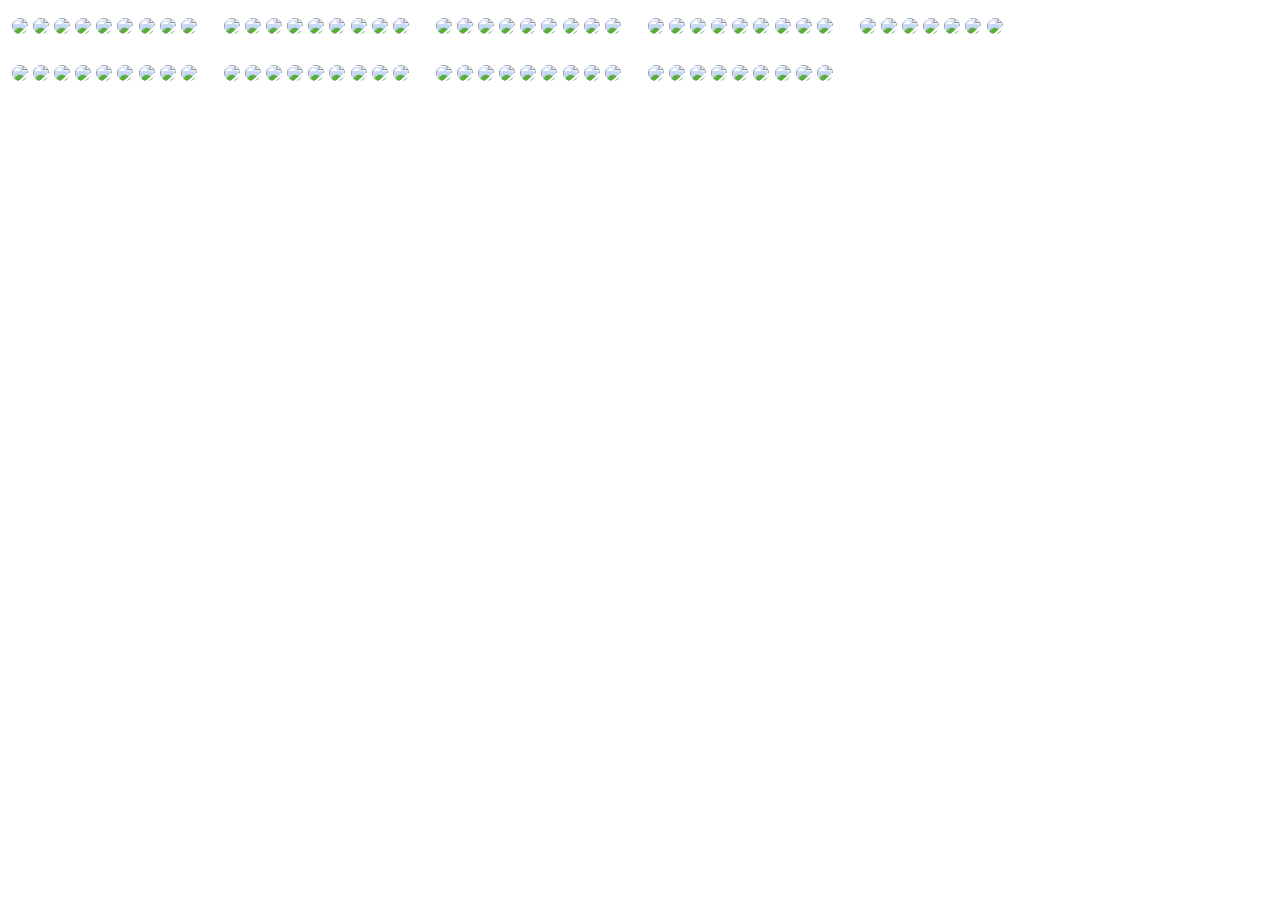
==== indes.html @ ec1dcd7c "first commit" ====
<!DOCTYPE html>
<html lang="es">
<head>
    <meta charset="UTF-8">
    <meta name="viewport" content="width=device-width, initial-scale=1.0">
    <link href="https://cdn.jsdelivr.net/npm/bootstrap@5.3.3/dist/css/bootstrap.min.css" rel="stylesheet">
    <link href="style.css" rel="stylesheet">
    
    <title>Galería Estilo Pinterest</title>

</head>
<body>


<div class="container-fluid">
    <div class="masonry">
        <div class="masonry-item">
            <img src="https://i.pinimg.com/236x/1/bf/2b/9abf2badc17a604853b39af68e20eb72.jpg" class="img-fluid myImg">
        </div>
        <div class="masonry-item">
            <img src="https://i.pinimg.com/236x/1e/d7/6b/1ed76b06b84ea5badca25933b8558f1a.jpg" class="img-fluid myImg">
        </div>
        <div class="masonry-item">
            <img src="https://i.pinimg.com/736x/48/1f/84/481f84ed37bff6e3361d087568cc6c70.jpg" class="img-fluid myImg">
        </div>
        <div class="masonry-item">
            <img src="https://i.pinimg.com/236x/65/e9/44/65e944011b3e20019585c22d2b9125b1.jpg" class="img-fluid myImg">
        </div>
        <div class="masonry-item">
            <img src="https://i.pinimg.com/736x/df/f4/3d/dff43dc694e17927d5e298c3adebd112.jpg" class="img-fluid myImg">
        </div>
        <div class="masonry-item">
            <img src="https://i.pinimg.com/736x/32/04/23/3204238b4eeaeb0840bdb31bcdc64e67.jpg" class="img-fluid myImg">
        </div>
        <div class="masonry-item">
            <img src="https://i.pinimg.com/736x/01/cb/7d/01cb7dc86f4700fc26dc65313b722dd2.jpg" class="img-fluid myImg">
        </div>
        <div class="masonry-item">
            <img src="https://i.pinimg.com/236x/4c/8b/43/4c8b43d3190df0a4cf1406ae3e5024f6.jpg" class="img-fluid myImg">
        </div>
        <div class="masonry-item">
            <img src="https://i.pinimg.com/236x/05/c4/fc/05c4fcb9f6a32439426703ac50198b7b.jpg" class="img-fluid myImg">
        </div>
        <div class="masonry-item">
            <img src="https://i.pinimg.com/236x/40/47/d4/4047d4721e7c30a1dc9f625e69e6d266.jpg" class="img-fluid myImg">
        </div>
        <div class="masonry-item">
            <img src="https://i.pinimg.com/236x/8e/bc/5c/8ebc5c3c9fa391c49f7ec8cf29a2a266.jpg" class="img-fluid myImg">
        </div>
        <div class="masonry-item">
            <img src="https://i.pinimg.com/236x/60/4a/10/604a10d13e8a7a0639a47381512cbb0e.jpg" class="img-fluid myImg">
        </div>
        <div class="masonry-item">
            <img src="https://i.pinimg.com/236x/80/76/5c/80765c0016a253ddc0722bd5809e3f11.jpg" class="img-fluid myImg">
        </div>
        <div class="masonry-item">
            <img src="https://i.pinimg.com/236x/ef/e0/76/efe076894f333636c88befa9ca49d285.jpg" class="img-fluid myImg">
        </div>
        <div class="masonry-item">
            <img src="https://i.pinimg.com/236x/17/6a/65/176a651406653dc6cdd826e1efe32ca0.jpg" class="img-fluid myImg">
        </div>
        <div class="masonry-item">
            <img src="https://i.pinimg.com/236x/c7/ba/9f/c7ba9f9ad1df667b3006c77239eb8bb2.jpg" class="img-fluid myImg">
        </div>
        <div class="masonry-item">
            <img src="https://i.pinimg.com/236x/4e/25/b8/4e25b89aa82442e0a18afc9f74c99a09.jpg" class="img-fluid myImg">
        </div>
        <div class="masonry-item">
            <img src="https://i.pinimg.com/736x/7f/04/6a/7f046a4cae37593967244bfe1121089f.jpg" class="img-fluid myImg">
        </div>
        <div class="masonry-item">
            <img src="https://i.pinimg.com/236x/43/4c/78/434c785acddf0c0327044c1f9fec662f.jpg" class="img-fluid myImg">
        </div>
        <div class="masonry-item">
            <img src="https://i.pinimg.com/236x/87/4a/11/874a11be5a8c7c52f512bf9a481c6038.jpg" class="img-fluid myImg">
        </div>
        <div class="masonry-item">
            <img src="https://i.pinimg.com/236x/5f/18/48/5f18482a28ae3ce6122f9d1df7541b46.jpg" class="img-fluid myImg">
        </div>
        <div class="masonry-item">
            <img src="https://i.pinimg.com/236x/84/28/4a/84284ae407132363ceda31975a8fdcda.jpg" class="img-fluid myImg">
        </div>
        <div class="masonry-item">
            <img src="https://i.pinimg.com/236x/68/27/ca/6827ca5cf32a2346c91c65f7a204ecc3.jpg" class="img-fluid myImg">
        </div>
        <div class="masonry-item">
            <img src="https://i.pinimg.com/236x/f5/ce/ac/f5ceac14ec8edfc645108a7599f5f03f.jpg" class="img-fluid myImg">
        </div>
        <div class="masonry-item">
            <img src="https://i.pinimg.com/236x/18/a6/ea/18a6ea23ec870c19bdb146864f435be8.jpg" class="img-fluid myImg">
        </div>
        <div class="masonry-item">
            <img src="https://i.pinimg.com/236x/85/78/97/857897e11c894bd57723119cb8cbfecc.jpg" class="img-fluid myImg">
        </div>
        <div class="masonry-item">
            <img src="https://i.pinimg.com/236x/7d/7d/fb/7d7dfbae8932c6b4883dbe0f48ecc90a.jpg" class="img-fluid myImg">
        </div>
        <div class="masonry-item">
            <img src="https://i.pinimg.com/236x/c1/bd/ba/c1bdbaf89511b3085c43a29874d45534.jpg" class="img-fluid myImg">
        </div>
        <div class="masonry-item">
            <img src="https://i.pinimg.com/236x/4c/0b/66/4c0b66c1ce3dda886fdfccece5d5de5d.jpg" class="img-fluid myImg">
        </div>
        <div class="masonry-item">
            <img src="https://i.pinimg.com/736x/4c/00/29/4c002988730ce3ea35e6defe869effa7.jpg" class="img-fluid myImg">
        </div>
        <div class="masonry-item">
            <img src="https://i.pinimg.com/236x/b6/e5/3a/b6e53afd85d68f9664d64a4a37c5ddd5.jpg" class="img-fluid myImg">
        </div>
        <div class="masonry-item">
            <img src="https://i.pinimg.com/236x/da/13/f1/da13f12617b410e00a5afec4a7a86bf3.jpg" class="img-fluid myImg">
        </div>
        <div class="masonry-item">
            <img src="https://i.pinimg.com/236x/b0/15/66/b01566d68fc2b56279fddcdc661f924b.jpg" class="img-fluid myImg">
        </div>
        <div class="masonry-item">
            <img src="https://i.pinimg.com/236x/e8/f9/49/e8f9496fa6a3577239382d925f8178da.jpg" class="img-fluid myImg">
        </div>
        <div class="masonry-item">
            <img src="https://i.pinimg.com/736x/86/8d/53/868d53fa4943720083797484a3f4f077.jpg" class="img-fluid myImg">
        </div>
        <div class="masonry-item">
            <img src="https://i.pinimg.com/236x/5d/73/f1/5d73f18b7c54238a33064ec8f0058a1a.jpg" class="img-fluid myImg">
        </div>
        <div class="masonry-item">
            <img src="https://i.pinimg.com/236x/20/3e/d7/203ed7d8550c2c1c145a2fb24b6fbca3.jpg" class="img-fluid myImg">
        </div>
        <div class="masonry-item">
            <img src="https://i.pinimg.com/236x/e8/87/20/e887202f1455f94d889eab6e4842b2d3.jpg" class="img-fluid myImg">
        </div>
        <div class="masonry-item">
            <img src="https://i.pinimg.com/236x/5b/d5/d3/5bd5d3f03cf30ffc68783f11aeb4130b.jpg" class="img-fluid myImg">
        </div>
        <div class="masonry-item">
            <img src="https://i.pinimg.com/236x/fb/04/af/fb04afec757dbb1230cfba890122514d.jpg" class="img-fluid myImg">
        </div>
        <div class="masonry-item">
            <img src="https://i.pinimg.com/736x/db/3b/16/db3b1658a3513e79ac777b94dc43b564.jpg" class="img-fluid myImg">
        </div>
        <div class="masonry-item">
            <img src="https://i.pinimg.com/236x/a9/9f/22/a99f222cdcf173cf810a7c791646c2c6.jpg" class="img-fluid myImg">
        </div>
        <div class="masonry-item">
            <img src="https://i.pinimg.com/236x/31/93/40/319340e17360b8955c5eabc5f6f58810.jpg" class="img-fluid myImg">
        </div>
        <div class="masonry-item">
            <img src="https://i.pinimg.com/736x/49/96/a2/4996a28ab191c620a3feb73c4e609fc0.jpg" class="img-fluid myImg">
        </div>
        <div class="masonry-item">
            <img src="https://i.pinimg.com/736x/42/15/6c/42156cc1b3392871c6f1963b6c88936d.jpg" class="img-fluid myImg">
        </div>
        <div class="masonry-item">
            <img src="https://i.pinimg.com/236x/35/d3/fe/35d3fe12dbe4097f6d710c3240ae8e06.jpg" class="img-fluid myImg">
        </div>
        <div class="masonry-item">
            <img src="https://i.pinimg.com/736x/4d/7b/47/4d7b47d786c7331892b3c57b1ee11b07.jpg" class="img-fluid myImg">
        </div>
        <div class="masonry-item">
            <img src="https://i.pinimg.com/236x/7e/8e/72/7e8e724c6886e6abd14e96215f31359e.jpg" class="img-fluid myImg">
        </div>
        <div class="masonry-item">
            <img src="https://i.pinimg.com/236x/5d/9e/aa/5d9eaa1315114a80fe163fccd975a725.jpg" class="img-fluid myImg">
        </div>
        <div class="masonry-item">
            <img src="https://i.pinimg.com/236x/fe/65/26/fe6526eb6bb89bf754a58a7676b2ce60.jpg" class="img-fluid myImg">
        </div>
        <div class="masonry-item">
            <img src="https://i.pinimg.com/236x/d9/92/7e/d9927e5e6affecbd17e9931947c2e81d.jpg" class="img-fluid myImg">
        </div>
        <div class="masonry-item">
            <img src="https://i.pinimg.com/236x/0f/01/b1/0f01b1a6a74f85639b23c627d961e928.jpg" class="img-fluid myImg">
        </div>
        <div class="masonry-item">
            <img src="https://i.pinimg.com/736x/de/e2/3d/dee23db12cf94d099d8a1a7e9d8ff361.jpg" class="img-fluid myImg">
        </div>
        <div class="masonry-item">
            <img src="https://i.pinimg.com/236x/e5/3e/4d/e53e4d8758499aae13cc388b7c806593.jpg" class="img-fluid myImg">
        </div>
        <div class="masonry-item">
            <img src="https://i.pinimg.com/236x/ef/79/06/ef79065d795a7ba49f958efb8c27bb5f.jpg" class="img-fluid myImg">
        </div>
        <div class="masonry-item">
            <img src="https://i.pinimg.com/236x/0a/8e/cc/0a8ecc8b23e18e77cd7669c354ca558d.jpg" class="img-fluid myImg">
        </div>
        <div class="masonry-item">
            <img src="https://i.pinimg.com/236x/c2/b7/3f/c2b73f506e752c3dfa07caf465c31f0f.jpg" class="img-fluid myImg">
        </div>
        <div class="masonry-item">
            <img src="https://i.pinimg.com/236x/85/4c/be/854cbee57f87cc041abbd1569d496193.jpg" class="img-fluid myImg">
        </div>
        <div class="masonry-item">
            <img src="https://i.pinimg.com/736x/f0/91/f3/f091f3dc893087551aa16a5347ddb23d.jpg" class="img-fluid myImg">
        </div>
        <div class="masonry-item">
            <img src="https://i.pinimg.com/736x/12/cd/73/12cd73c25c25590ea61e8992380ad29e.jpg" class="img-fluid myImg">
        </div>
        <div class="masonry-item">
            <img src="https://i.pinimg.com/736x/86/d0/2a/86d02a2071524f81452f7cfd3e30c755.jpg" class="img-fluid myImg">
        </div>
        <div class="masonry-item">
            <img src="https://i.pinimg.com/236x/2d/2f/23/2d2f23d350a3fb56b9ba28566e35b484.jpg" class="img-fluid myImg">
        </div>
        <div class="masonry-item">
            <img src="https://i.pinimg.com/236x/93/9a/d9/939ad97dce051519eae8ef18e82edfef.jpg" class="img-fluid myImg">
        </div>
        <div class="masonry-item">
            <img src="https://i.pinimg.com/236x/72/6a/b3/726ab3f8835e348b3785e6d40bc9b462.jpg" class="img-fluid myImg">
        </div>
        <div class="masonry-item">
            <img src="https://i.pinimg.com/236x/b9/6b/ba/b96bba27376ba1d2ef17237c98aadfe1.jpg" class="img-fluid myImg">
        </div>
        <div class="masonry-item">
            <img src="https://i.pinimg.com/236x/cd/8c/24/cd8c24dce1b81a3a2f8c424434944200.jpg" class="img-fluid myImg">
        </div>
        <div class="masonry-item">
            <img src="https://i.pinimg.com/736x/aa/c2/18/aac2182acb174ddc89629471f9d18947.jpg" class="img-fluid myImg">
        </div>
        <div class="masonry-item">
            <img src="https://i.pinimg.com/236x/a7/64/36/a76436fd9d11ee30b8b4ee03709bc18c.jpg" class="img-fluid myImg">
        </div>
        <div class="masonry-item">
            <img src="https://i.pinimg.com/236x/6e/ef/53/6eef53ad51cf60870c7852baf437de3a.jpg" class="img-fluid myImg">
        </div>
        <div class="masonry-item">
            <img src="https://i.pinimg.com/236x/23/30/0d/23300d75a6cf9de83802bbb3e6da5ae3.jpg" class="img-fluid myImg">
        </div>
        <div class="masonry-item">
            <img src="https://i.pinimg.com/236x/34/65/fd/3465fdb3978c783314092e735be93feb.jpg" class="img-fluid myImg">
        </div>
        <div class="masonry-item">
            <img src="https://i.pinimg.com/236x/b6/c5/c0/b6c5c07cfd0e211ceca20c50d36ad407.jpg" class="img-fluid myImg">
        </div>
        <div class="masonry-item">
            <img src="https://i.pinimg.com/236x/31/f8/a4/31f8a433cc33f9c389000d6b0349a4cb.jpg" class="img-fluid myImg">
        </div>
        <div class="masonry-item">
            <img src="https://i.pinimg.com/236x/4e/46/a9/4e46a99ab638e9e873a52efdaac8f4af.jpg" class="img-fluid myImg">
        </div>
        <div class="masonry-item">
            <img src="https://i.pinimg.com/736x/16/ae/5d/16ae5deefe76f3959d238367c83631f3.jpg" class="img-fluid myImg">
        </div>
        <div class="masonry-item">
            <img src="https://i.pinimg.com/236x/49/95/d3/4995d3929a5938b1200253bdfbb458fc.jpg" class="img-fluid myImg">
        </div>
        <div class="masonry-item">
            <img src="https://i.pinimg.com/236x/41/aa/9d/41aa9d9f42c4604c50c0c1b6bd89dccd.jpg" class="img-fluid myImg">
        </div>
        <div class="masonry-item">
            <img src="https://i.pinimg.com/236x/43/6a/a7/436aa7d86dca99686ed71742695db126.jpg" class="img-fluid myImg">
        </div>
        <div class="masonry-item">
            <img src="https://i.pinimg.com/236x/07/0d/87/070d8758383c3a5e8e892007dba84b07.jpg" class="img-fluid myImg">
        </div>
    </div>
</div>

<div id="myModal" class="modal">
    <span class="close">&times;</span>
    <img class="modal-content" id="img01">
    <div id="caption"></div>
</div>

<script src="https://cdn.jsdelivr.net/npm/bootstrap@5.3.3/dist/js/bootstrap.bundle.min.js"></script>
<script src="script.js"></script>
</body>
</html>
---- style.css ----
/* Para el comportamiento "masonry" */
.masonry {
    column-count: 1; /* Número de columnas */
    column-gap: 16px; /* Espacio entre columnas */
}

@media (min-width: 540px) {
    .masonry {
        column-count: 2; /* Número de columnas */
        column-gap: 16px
    }
}

@media (min-width: 720px) {
    .masonry {
        column-count: 3; /* Número de columnas */
        column-gap: 16px
    }
}

@media (min-width: 960px) { /* Número de columnas */
    .masonry {
        column-count: 4;
        column-gap: 16px
    }
}

@media (min-width: 1140px) {
    .masonry {
        column-count: 6; /* Número de columnas */
        column-gap: 16px
    }
}

.masonry-item {
    margin-bottom: 1.5rem;
    break-inside: avoid; /* Evita que los elementos se corten entre columnas */
    position: relative;
    display: inline-block;
}

.hover-button {
  position: absolute;
  left: 75%;
  top: 15%;
  transform: translate(-50%, -50%);
  background-color: #ff0000; /* color del botón */
  color: white;
  padding: 1vh 2vh;
  border-radius: 2vh;
  border: none;
  cursor: pointer;
  opacity: 0;
  transition: opacity 0.3s ease;
  text-decoration: none;
}

.hover-button:hover {
  filter: brightness(0.5);
}

.img-fluid {
    width: 100%;
    height: auto;
    display: block;
}

img {
    width: 600px;
    height: auto;
    border-radius: 15px;
    transition: filter 0.3s ease;
}

img:hover {
  filter: brightness(0.5);
  cursor: pointer;
}

.masonry-item:hover .hover-button {
  opacity: 1;
}

.container-fluid{
    margin-top: 2vh;
}

.modal {
    display: none; /* Hidden by default */
    position: fixed; /* Stay in place */
    z-index: 1; /* Sit on top */
    padding-top: 100px; /* Location of the box */
    left: 0;
    top: 0;
    width: 100%; /* Full width */
    height: 100%; /* Full height */
    overflow: auto; /* Enable scroll if needed */
    background-color: rgb(0,0,0); /* Fallback color */
    background-color: rgba(0,0,0,0.9); /* Black w/ opacity */
  }
  
  /* Modal Content (image) */
  .modal-content {
    margin: auto;
    display: block;
    width: 25%;
    height: auto;
    max-width: 700px;
  }
  
  /* Caption of Modal Image */
  #caption {
    margin: auto;
    display: block;
    width: 80%;
    max-width: 700px;
    text-align: center;
    color: #ccc;
    padding: 10px 0;
    height: 150px;
  }
  
  /* Add Animation */
  .modal-content, #caption {  
    -webkit-animation-name: zoom;
    -webkit-animation-duration: 0.6s;
    animation-name: zoom;
    animation-duration: 0.6s;
  }
  
  @-webkit-keyframes zoom {
    from {-webkit-transform:scale(0)} 
    to {-webkit-transform:scale(1)}
  }
  
  @keyframes zoom {
    from {transform:scale(0)} 
    to {transform:scale(1)}
  }
  
  /* The Close Button */
  .close {
    position: absolute;
    top: 15px;
    right: 35px;
    color: #f1f1f1;
    font-size: 40px;
    font-weight: bold;
    transition: 0.3s;
  }
  
  .close:hover,
  .close:focus {
    color: #bbb;
    text-decoration: none;
    cursor: pointer;
  }
  
  /* 100% Image Width on Smaller Screens */
  @media only screen and (max-width: 700px){
    .modal-content {
      width: 80%;
    }
  }
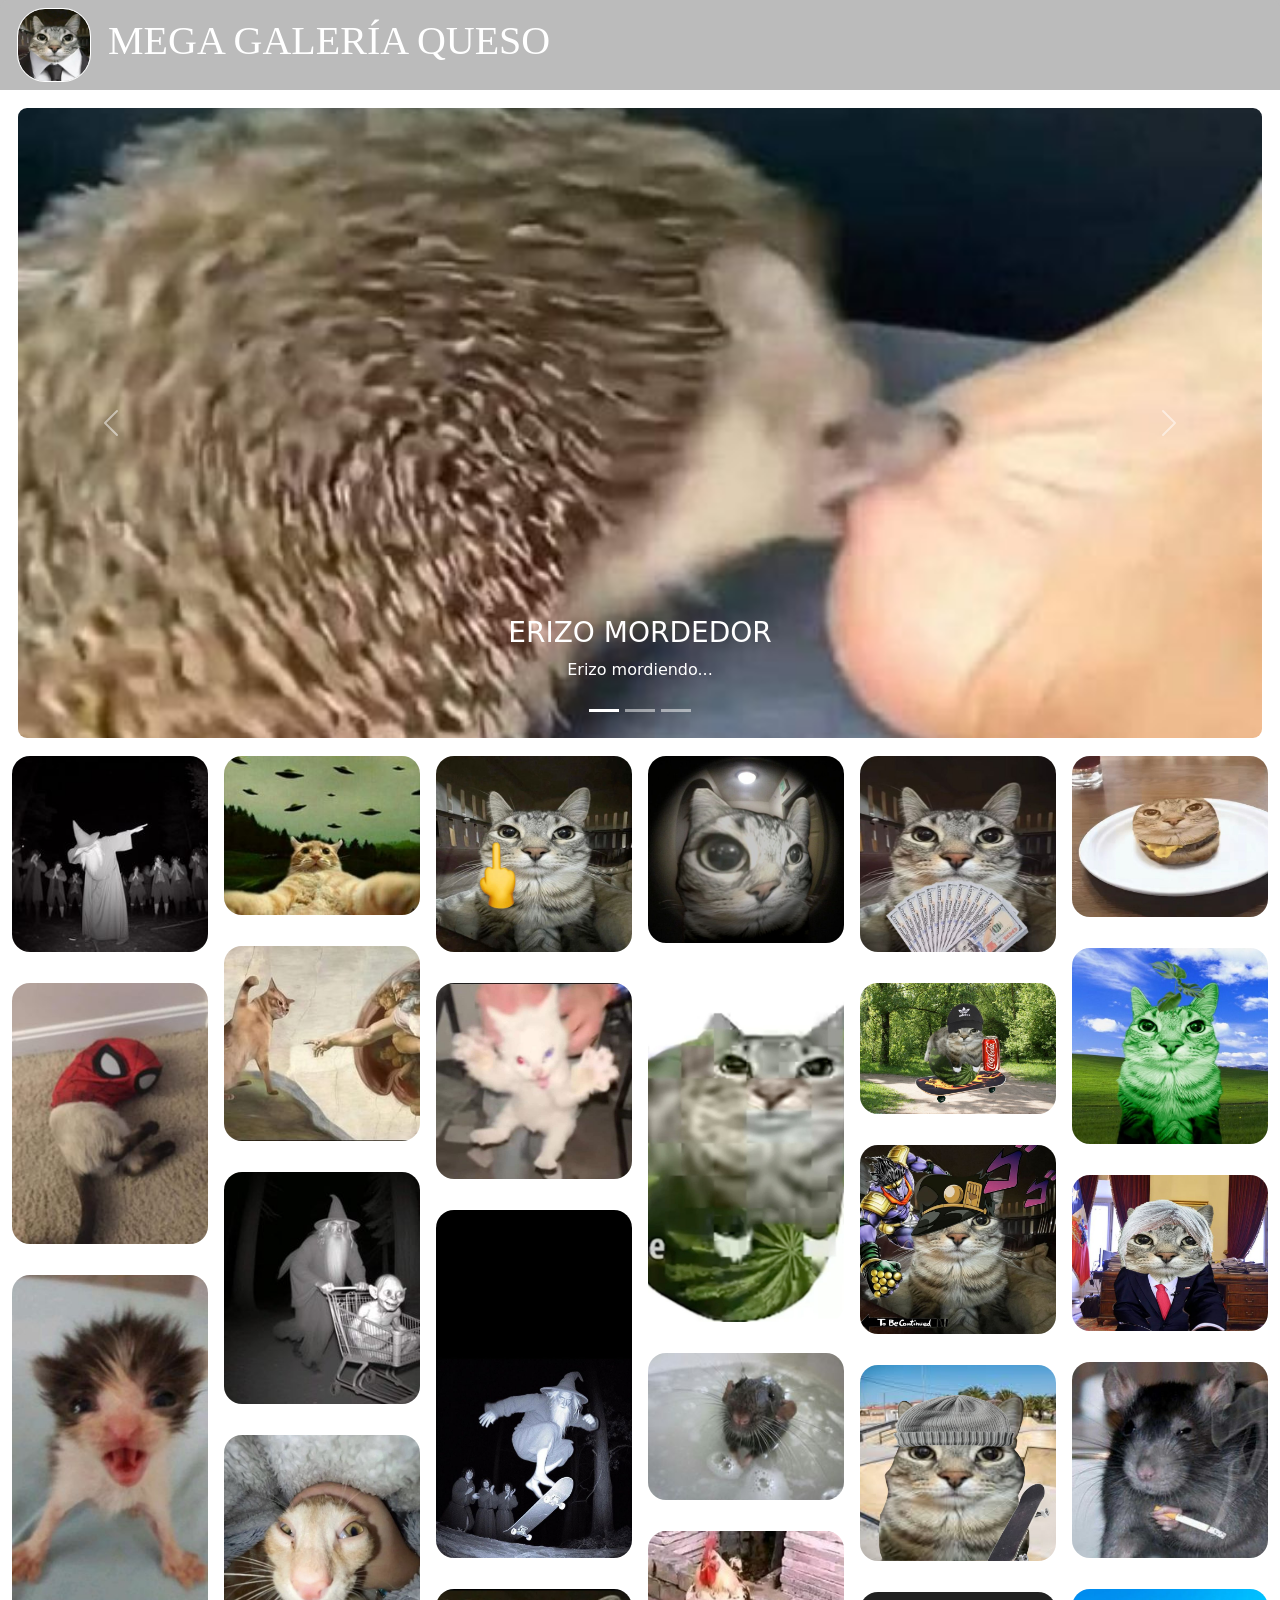
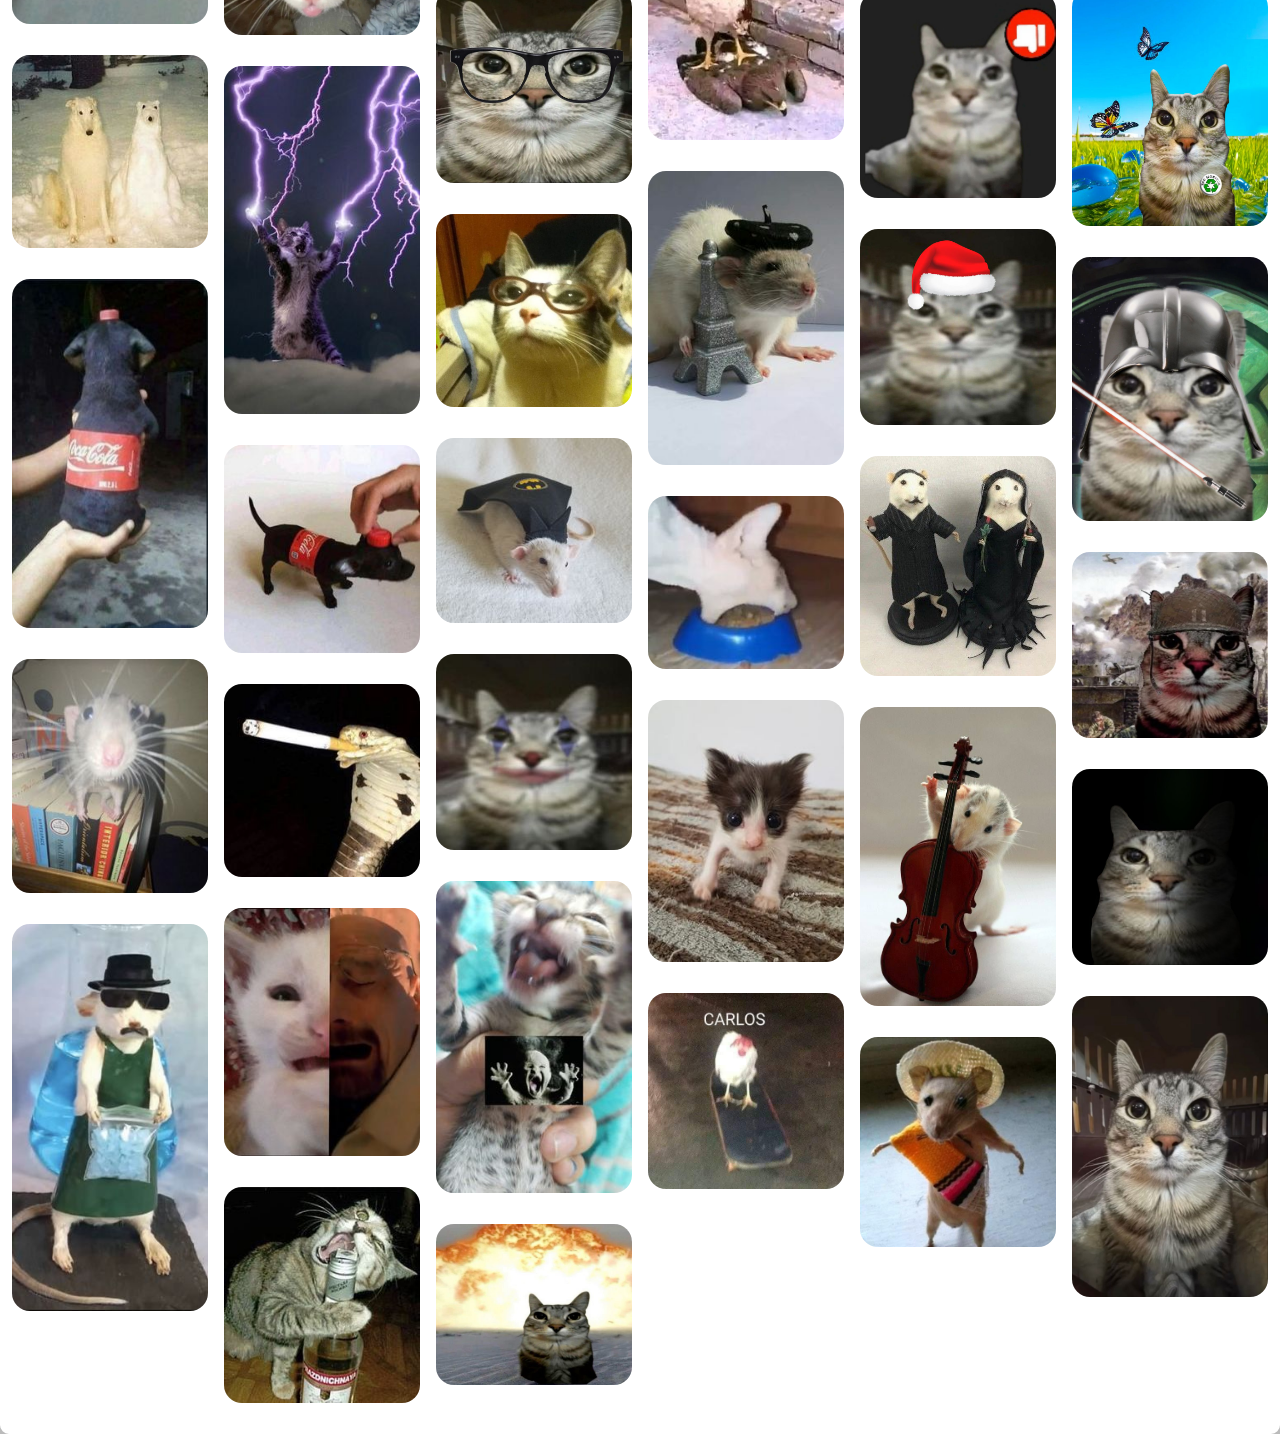
==== commit 7c57189a: "nuevo" ====
--- a/indes.html
+++ b/indes.html
@@ -5,259 +5,271 @@
     <meta name="viewport" content="width=device-width, initial-scale=1.0">
     <link href="https://cdn.jsdelivr.net/npm/bootstrap@5.3.3/dist/css/bootstrap.min.css" rel="stylesheet">
     <link href="style.css" rel="stylesheet">
-    
-    <title>Galería Estilo Pinterest</title>
-
+    <title>MEGA GALERÍA QUESO</title>
 </head>
 <body>
 
 
-<div class="container-fluid">
-    <div class="masonry">
-        <div class="masonry-item">
-            <img src="https://i.pinimg.com/236x/1/bf/2b/9abf2badc17a604853b39af68e20eb72.jpg" class="img-fluid myImg">
-        </div>
-        <div class="masonry-item">
-            <img src="https://i.pinimg.com/236x/1e/d7/6b/1ed76b06b84ea5badca25933b8558f1a.jpg" class="img-fluid myImg">
-        </div>
-        <div class="masonry-item">
-            <img src="https://i.pinimg.com/736x/48/1f/84/481f84ed37bff6e3361d087568cc6c70.jpg" class="img-fluid myImg">
-        </div>
-        <div class="masonry-item">
-            <img src="https://i.pinimg.com/236x/65/e9/44/65e944011b3e20019585c22d2b9125b1.jpg" class="img-fluid myImg">
-        </div>
-        <div class="masonry-item">
-            <img src="https://i.pinimg.com/736x/df/f4/3d/dff43dc694e17927d5e298c3adebd112.jpg" class="img-fluid myImg">
-        </div>
-        <div class="masonry-item">
-            <img src="https://i.pinimg.com/736x/32/04/23/3204238b4eeaeb0840bdb31bcdc64e67.jpg" class="img-fluid myImg">
-        </div>
-        <div class="masonry-item">
-            <img src="https://i.pinimg.com/736x/01/cb/7d/01cb7dc86f4700fc26dc65313b722dd2.jpg" class="img-fluid myImg">
-        </div>
-        <div class="masonry-item">
-            <img src="https://i.pinimg.com/236x/4c/8b/43/4c8b43d3190df0a4cf1406ae3e5024f6.jpg" class="img-fluid myImg">
-        </div>
-        <div class="masonry-item">
-            <img src="https://i.pinimg.com/236x/05/c4/fc/05c4fcb9f6a32439426703ac50198b7b.jpg" class="img-fluid myImg">
-        </div>
-        <div class="masonry-item">
-            <img src="https://i.pinimg.com/236x/40/47/d4/4047d4721e7c30a1dc9f625e69e6d266.jpg" class="img-fluid myImg">
-        </div>
-        <div class="masonry-item">
-            <img src="https://i.pinimg.com/236x/8e/bc/5c/8ebc5c3c9fa391c49f7ec8cf29a2a266.jpg" class="img-fluid myImg">
-        </div>
-        <div class="masonry-item">
-            <img src="https://i.pinimg.com/236x/60/4a/10/604a10d13e8a7a0639a47381512cbb0e.jpg" class="img-fluid myImg">
-        </div>
-        <div class="masonry-item">
-            <img src="https://i.pinimg.com/236x/80/76/5c/80765c0016a253ddc0722bd5809e3f11.jpg" class="img-fluid myImg">
-        </div>
-        <div class="masonry-item">
-            <img src="https://i.pinimg.com/236x/ef/e0/76/efe076894f333636c88befa9ca49d285.jpg" class="img-fluid myImg">
-        </div>
-        <div class="masonry-item">
-            <img src="https://i.pinimg.com/236x/17/6a/65/176a651406653dc6cdd826e1efe32ca0.jpg" class="img-fluid myImg">
-        </div>
-        <div class="masonry-item">
-            <img src="https://i.pinimg.com/236x/c7/ba/9f/c7ba9f9ad1df667b3006c77239eb8bb2.jpg" class="img-fluid myImg">
-        </div>
-        <div class="masonry-item">
-            <img src="https://i.pinimg.com/236x/4e/25/b8/4e25b89aa82442e0a18afc9f74c99a09.jpg" class="img-fluid myImg">
-        </div>
-        <div class="masonry-item">
-            <img src="https://i.pinimg.com/736x/7f/04/6a/7f046a4cae37593967244bfe1121089f.jpg" class="img-fluid myImg">
-        </div>
-        <div class="masonry-item">
-            <img src="https://i.pinimg.com/236x/43/4c/78/434c785acddf0c0327044c1f9fec662f.jpg" class="img-fluid myImg">
-        </div>
-        <div class="masonry-item">
-            <img src="https://i.pinimg.com/236x/87/4a/11/874a11be5a8c7c52f512bf9a481c6038.jpg" class="img-fluid myImg">
-        </div>
-        <div class="masonry-item">
-            <img src="https://i.pinimg.com/236x/5f/18/48/5f18482a28ae3ce6122f9d1df7541b46.jpg" class="img-fluid myImg">
-        </div>
-        <div class="masonry-item">
-            <img src="https://i.pinimg.com/236x/84/28/4a/84284ae407132363ceda31975a8fdcda.jpg" class="img-fluid myImg">
-        </div>
-        <div class="masonry-item">
-            <img src="https://i.pinimg.com/236x/68/27/ca/6827ca5cf32a2346c91c65f7a204ecc3.jpg" class="img-fluid myImg">
-        </div>
-        <div class="masonry-item">
-            <img src="https://i.pinimg.com/236x/f5/ce/ac/f5ceac14ec8edfc645108a7599f5f03f.jpg" class="img-fluid myImg">
-        </div>
-        <div class="masonry-item">
-            <img src="https://i.pinimg.com/236x/18/a6/ea/18a6ea23ec870c19bdb146864f435be8.jpg" class="img-fluid myImg">
-        </div>
-        <div class="masonry-item">
-            <img src="https://i.pinimg.com/236x/85/78/97/857897e11c894bd57723119cb8cbfecc.jpg" class="img-fluid myImg">
-        </div>
-        <div class="masonry-item">
-            <img src="https://i.pinimg.com/236x/7d/7d/fb/7d7dfbae8932c6b4883dbe0f48ecc90a.jpg" class="img-fluid myImg">
-        </div>
-        <div class="masonry-item">
-            <img src="https://i.pinimg.com/236x/c1/bd/ba/c1bdbaf89511b3085c43a29874d45534.jpg" class="img-fluid myImg">
-        </div>
-        <div class="masonry-item">
-            <img src="https://i.pinimg.com/236x/4c/0b/66/4c0b66c1ce3dda886fdfccece5d5de5d.jpg" class="img-fluid myImg">
-        </div>
-        <div class="masonry-item">
-            <img src="https://i.pinimg.com/736x/4c/00/29/4c002988730ce3ea35e6defe869effa7.jpg" class="img-fluid myImg">
-        </div>
-        <div class="masonry-item">
-            <img src="https://i.pinimg.com/236x/b6/e5/3a/b6e53afd85d68f9664d64a4a37c5ddd5.jpg" class="img-fluid myImg">
-        </div>
-        <div class="masonry-item">
-            <img src="https://i.pinimg.com/236x/da/13/f1/da13f12617b410e00a5afec4a7a86bf3.jpg" class="img-fluid myImg">
-        </div>
-        <div class="masonry-item">
-            <img src="https://i.pinimg.com/236x/b0/15/66/b01566d68fc2b56279fddcdc661f924b.jpg" class="img-fluid myImg">
-        </div>
-        <div class="masonry-item">
-            <img src="https://i.pinimg.com/236x/e8/f9/49/e8f9496fa6a3577239382d925f8178da.jpg" class="img-fluid myImg">
-        </div>
-        <div class="masonry-item">
-            <img src="https://i.pinimg.com/736x/86/8d/53/868d53fa4943720083797484a3f4f077.jpg" class="img-fluid myImg">
-        </div>
-        <div class="masonry-item">
-            <img src="https://i.pinimg.com/236x/5d/73/f1/5d73f18b7c54238a33064ec8f0058a1a.jpg" class="img-fluid myImg">
-        </div>
-        <div class="masonry-item">
-            <img src="https://i.pinimg.com/236x/20/3e/d7/203ed7d8550c2c1c145a2fb24b6fbca3.jpg" class="img-fluid myImg">
-        </div>
-        <div class="masonry-item">
-            <img src="https://i.pinimg.com/236x/e8/87/20/e887202f1455f94d889eab6e4842b2d3.jpg" class="img-fluid myImg">
-        </div>
-        <div class="masonry-item">
-            <img src="https://i.pinimg.com/236x/5b/d5/d3/5bd5d3f03cf30ffc68783f11aeb4130b.jpg" class="img-fluid myImg">
-        </div>
-        <div class="masonry-item">
-            <img src="https://i.pinimg.com/236x/fb/04/af/fb04afec757dbb1230cfba890122514d.jpg" class="img-fluid myImg">
-        </div>
-        <div class="masonry-item">
-            <img src="https://i.pinimg.com/736x/db/3b/16/db3b1658a3513e79ac777b94dc43b564.jpg" class="img-fluid myImg">
-        </div>
-        <div class="masonry-item">
-            <img src="https://i.pinimg.com/236x/a9/9f/22/a99f222cdcf173cf810a7c791646c2c6.jpg" class="img-fluid myImg">
-        </div>
-        <div class="masonry-item">
-            <img src="https://i.pinimg.com/236x/31/93/40/319340e17360b8955c5eabc5f6f58810.jpg" class="img-fluid myImg">
-        </div>
-        <div class="masonry-item">
-            <img src="https://i.pinimg.com/736x/49/96/a2/4996a28ab191c620a3feb73c4e609fc0.jpg" class="img-fluid myImg">
-        </div>
-        <div class="masonry-item">
-            <img src="https://i.pinimg.com/736x/42/15/6c/42156cc1b3392871c6f1963b6c88936d.jpg" class="img-fluid myImg">
-        </div>
-        <div class="masonry-item">
-            <img src="https://i.pinimg.com/236x/35/d3/fe/35d3fe12dbe4097f6d710c3240ae8e06.jpg" class="img-fluid myImg">
-        </div>
-        <div class="masonry-item">
-            <img src="https://i.pinimg.com/736x/4d/7b/47/4d7b47d786c7331892b3c57b1ee11b07.jpg" class="img-fluid myImg">
-        </div>
-        <div class="masonry-item">
-            <img src="https://i.pinimg.com/236x/7e/8e/72/7e8e724c6886e6abd14e96215f31359e.jpg" class="img-fluid myImg">
-        </div>
-        <div class="masonry-item">
-            <img src="https://i.pinimg.com/236x/5d/9e/aa/5d9eaa1315114a80fe163fccd975a725.jpg" class="img-fluid myImg">
-        </div>
-        <div class="masonry-item">
-            <img src="https://i.pinimg.com/236x/fe/65/26/fe6526eb6bb89bf754a58a7676b2ce60.jpg" class="img-fluid myImg">
-        </div>
-        <div class="masonry-item">
-            <img src="https://i.pinimg.com/236x/d9/92/7e/d9927e5e6affecbd17e9931947c2e81d.jpg" class="img-fluid myImg">
-        </div>
-        <div class="masonry-item">
-            <img src="https://i.pinimg.com/236x/0f/01/b1/0f01b1a6a74f85639b23c627d961e928.jpg" class="img-fluid myImg">
-        </div>
-        <div class="masonry-item">
-            <img src="https://i.pinimg.com/736x/de/e2/3d/dee23db12cf94d099d8a1a7e9d8ff361.jpg" class="img-fluid myImg">
-        </div>
-        <div class="masonry-item">
-            <img src="https://i.pinimg.com/236x/e5/3e/4d/e53e4d8758499aae13cc388b7c806593.jpg" class="img-fluid myImg">
-        </div>
-        <div class="masonry-item">
-            <img src="https://i.pinimg.com/236x/ef/79/06/ef79065d795a7ba49f958efb8c27bb5f.jpg" class="img-fluid myImg">
-        </div>
-        <div class="masonry-item">
-            <img src="https://i.pinimg.com/236x/0a/8e/cc/0a8ecc8b23e18e77cd7669c354ca558d.jpg" class="img-fluid myImg">
-        </div>
-        <div class="masonry-item">
-            <img src="https://i.pinimg.com/236x/c2/b7/3f/c2b73f506e752c3dfa07caf465c31f0f.jpg" class="img-fluid myImg">
-        </div>
-        <div class="masonry-item">
-            <img src="https://i.pinimg.com/236x/85/4c/be/854cbee57f87cc041abbd1569d496193.jpg" class="img-fluid myImg">
-        </div>
-        <div class="masonry-item">
-            <img src="https://i.pinimg.com/736x/f0/91/f3/f091f3dc893087551aa16a5347ddb23d.jpg" class="img-fluid myImg">
-        </div>
-        <div class="masonry-item">
-            <img src="https://i.pinimg.com/736x/12/cd/73/12cd73c25c25590ea61e8992380ad29e.jpg" class="img-fluid myImg">
-        </div>
-        <div class="masonry-item">
-            <img src="https://i.pinimg.com/736x/86/d0/2a/86d02a2071524f81452f7cfd3e30c755.jpg" class="img-fluid myImg">
-        </div>
-        <div class="masonry-item">
-            <img src="https://i.pinimg.com/236x/2d/2f/23/2d2f23d350a3fb56b9ba28566e35b484.jpg" class="img-fluid myImg">
-        </div>
-        <div class="masonry-item">
-            <img src="https://i.pinimg.com/236x/93/9a/d9/939ad97dce051519eae8ef18e82edfef.jpg" class="img-fluid myImg">
-        </div>
-        <div class="masonry-item">
-            <img src="https://i.pinimg.com/236x/72/6a/b3/726ab3f8835e348b3785e6d40bc9b462.jpg" class="img-fluid myImg">
-        </div>
-        <div class="masonry-item">
-            <img src="https://i.pinimg.com/236x/b9/6b/ba/b96bba27376ba1d2ef17237c98aadfe1.jpg" class="img-fluid myImg">
-        </div>
-        <div class="masonry-item">
-            <img src="https://i.pinimg.com/236x/cd/8c/24/cd8c24dce1b81a3a2f8c424434944200.jpg" class="img-fluid myImg">
-        </div>
-        <div class="masonry-item">
-            <img src="https://i.pinimg.com/736x/aa/c2/18/aac2182acb174ddc89629471f9d18947.jpg" class="img-fluid myImg">
-        </div>
-        <div class="masonry-item">
-            <img src="https://i.pinimg.com/236x/a7/64/36/a76436fd9d11ee30b8b4ee03709bc18c.jpg" class="img-fluid myImg">
-        </div>
-        <div class="masonry-item">
-            <img src="https://i.pinimg.com/236x/6e/ef/53/6eef53ad51cf60870c7852baf437de3a.jpg" class="img-fluid myImg">
-        </div>
-        <div class="masonry-item">
-            <img src="https://i.pinimg.com/236x/23/30/0d/23300d75a6cf9de83802bbb3e6da5ae3.jpg" class="img-fluid myImg">
-        </div>
-        <div class="masonry-item">
-            <img src="https://i.pinimg.com/236x/34/65/fd/3465fdb3978c783314092e735be93feb.jpg" class="img-fluid myImg">
-        </div>
-        <div class="masonry-item">
-            <img src="https://i.pinimg.com/236x/b6/c5/c0/b6c5c07cfd0e211ceca20c50d36ad407.jpg" class="img-fluid myImg">
-        </div>
-        <div class="masonry-item">
-            <img src="https://i.pinimg.com/236x/31/f8/a4/31f8a433cc33f9c389000d6b0349a4cb.jpg" class="img-fluid myImg">
-        </div>
-        <div class="masonry-item">
-            <img src="https://i.pinimg.com/236x/4e/46/a9/4e46a99ab638e9e873a52efdaac8f4af.jpg" class="img-fluid myImg">
-        </div>
-        <div class="masonry-item">
-            <img src="https://i.pinimg.com/736x/16/ae/5d/16ae5deefe76f3959d238367c83631f3.jpg" class="img-fluid myImg">
-        </div>
-        <div class="masonry-item">
-            <img src="https://i.pinimg.com/236x/49/95/d3/4995d3929a5938b1200253bdfbb458fc.jpg" class="img-fluid myImg">
-        </div>
-        <div class="masonry-item">
-            <img src="https://i.pinimg.com/236x/41/aa/9d/41aa9d9f42c4604c50c0c1b6bd89dccd.jpg" class="img-fluid myImg">
-        </div>
-        <div class="masonry-item">
-            <img src="https://i.pinimg.com/236x/43/6a/a7/436aa7d86dca99686ed71742695db126.jpg" class="img-fluid myImg">
-        </div>
-        <div class="masonry-item">
-            <img src="https://i.pinimg.com/236x/07/0d/87/070d8758383c3a5e8e892007dba84b07.jpg" class="img-fluid myImg">
+
+<div class="mega-cont">
+    <header>
+        <img src="logo.jpg" class="logo">
+        <h1>MEGA GALERÍA QUESO</h1>
+    </header>
+    <div class="contenido">
+        <div class="carru">
+            <div id="demo" class="carousel slide" data-bs-ride="carousel">
+                <div class="carousel-indicators">
+                    <button type="button" data-bs-target="#demo" data-bs-slide-to="0" class="active"></button>
+                    <button type="button" data-bs-target="#demo" data-bs-slide-to="1"></button>
+                    <button type="button" data-bs-target="#demo" data-bs-slide-to="2"></button>
+                </div>
+            <div class="carousel-inner">
+                <div class="carousel-item active">
+                    <img src="cc2.jpg" class="cat-img">
+                    <div class="carousel-caption">
+                        <h3>ERIZO MORDEDOR</h3>
+                        <p>Erizo mordiendo...</p>
+                    </div>
+                </div>
+                <div class="carousel-item">
+                    <img src="cc4.jpg" class="cat-img">
+                    <div class="carousel-caption">
+                        <h3>ERIZO EL CREADOR</h3>
+                        <p>El mismisimo creador...</p>
+                    </div>
+                </div>
+                <div class="carousel-item">
+                    <img src="cc5.jpg" class="cat-img">
+                    <div class="carousel-caption">
+                        <h3>ERIZO RAYOS LASER</h3>
+                        <p>El único erizo mago...</p>
+                    </div>
+                </div>
+            </div>
+            
+                <button class="carousel-control-prev" type="button" data-bs-target="#demo" data-bs-slide="prev">
+                <span class="carousel-control-prev-icon"></span>
+                </button>
+                <button class="carousel-control-next" type="button" data-bs-target="#demo" data-bs-slide="next">
+                <span class="carousel-control-next-icon"></span>
+                </button>
+            </div>
         </div>
     </div>
-</div>
-
-<div id="myModal" class="modal">
-    <span class="close">&times;</span>
-    <img class="modal-content" id="img01">
-    <div id="caption"></div>
+    <div class="container-fluid">
+        <div class="masonry">
+            <div class="masonry-item">
+                <img src="1.jpg" class="img-fluid myImg">
+                <a class="hover-button" href="1.jpg" download>Guardar</a>
+            </div>
+            <div class="masonry-item">
+                <img src="2.jpg" class="img-fluid myImg">
+                <a class="hover-button" href="2.jpg" download>Guardar</a>
+            </div>
+            <div class="masonry-item">
+                <img src="3.jpg" class="img-fluid myImg">
+                <a class="hover-button" href="3.jpg" download>Guardar</a>
+            </div>
+            <div class="masonry-item">
+                <img src="4.jpg" class="img-fluid myImg">
+                <a class="hover-button" href="4.jpg" download>Guardar</a>
+            </div>
+            <div class="masonry-item">
+                <img src="5.jpg" class="img-fluid myImg">
+                <a class="hover-button" href="5.jpg" download>Guardar</a>
+            </div>
+            <div class="masonry-item">
+                <img src="6.jpg" class="img-fluid myImg">
+                <a class="hover-button" href="6.jpg" download>Guardar</a>
+            </div>
+            <div class="masonry-item">
+                <img src="7.jpg" class="img-fluid myImg">
+                <a class="hover-button" href="7.jpg" download>Guardar</a>
+            </div>
+            <div class="masonry-item">
+                <img src="8.jpg" class="img-fluid myImg">
+                <a class="hover-button" href="8.jpg" download>Guardar</a>
+            </div>
+            <div class="masonry-item">
+                <img src="9.jpg" class="img-fluid myImg">
+                <a class="hover-button" href="9.jpg" download>Guardar</a>
+            </div>
+            <div class="masonry-item">
+                <img src="10.jpg" class="img-fluid myImg">
+                <a class="hover-button" href="10.jpg" download>Guardar</a>
+            </div>
+            <div class="masonry-item">
+                <img src="11.jpg" class="img-fluid myImg">
+                <a class="hover-button" href="11.jpg" download>Guardar</a>
+            </div>
+            <div class="masonry-item">
+                <img src="12.jpg" class="img-fluid myImg">
+                <a class="hover-button" href="12.jpg" download>Guardar</a>
+            </div>
+            <div class="masonry-item">
+                <img src="13.jpg" class="img-fluid myImg">
+                <a class="hover-button" href="13.jpg" download>Guardar</a>
+            </div>
+            <div class="masonry-item">
+                <img src="14.jpg" class="img-fluid myImg">
+                <a class="hover-button" href="14.jpg" download>Guardar</a>
+            </div>
+            <div class="masonry-item">
+                <img src="15.jpg" class="img-fluid myImg">
+                <a class="hover-button" href="15.jpg" download>Guardar</a>
+            </div>
+            <div class="masonry-item">
+                <img src="16.jpg" class="img-fluid myImg">
+                <a class="hover-button" href="16.jpg" download>Guardar</a>
+            </div>
+            <div class="masonry-item">
+                <img src="17.jpg" class="img-fluid myImg">
+                <a class="hover-button" href="17.jpg" download>Guardar</a>
+            </div>
+            <div class="masonry-item">
+                <img src="18.jpg" class="img-fluid myImg">
+                <a class="hover-button" href="18.jpg" download>Guardar</a>
+            </div>
+            <div class="masonry-item">
+                <img src="19.jpg" class="img-fluid myImg">
+                <a class="hover-button" href="19.jpg" download>Guardar</a>
+            </div>
+            <div class="masonry-item">
+                <img src="20.jpg" class="img-fluid myImg">
+                <a class="hover-button" href="20.jpg" download>Guardar</a>
+            </div>
+            <div class="masonry-item">
+                <img src="21.jpg" class="img-fluid myImg">
+                <a class="hover-button" href="21.jpg" download>Guardar</a>
+            </div>
+            <div class="masonry-item">
+                <img src="22.jpg" class="img-fluid myImg">
+                <a class="hover-button" href="22.jpg" download>Guardar</a>
+            </div>
+            <div class="masonry-item">
+                <img src="23.jpg" class="img-fluid myImg">
+                <a class="hover-button" href="23.jpg" download>Guardar</a>
+            </div>
+            <div class="masonry-item">
+                <img src="24.jpg" class="img-fluid myImg">
+                <a class="hover-button" href="24.jpg" download>Guardar</a>
+            </div>
+            <div class="masonry-item">
+                <img src="25.jpg" class="img-fluid myImg">
+                <a class="hover-button" href="25.jpg" download>Guardar</a>
+            </div>
+            <div class="masonry-item">
+                <img src="26.jpg" class="img-fluid myImg">
+                <a class="hover-button" href="26.jpg" download>Guardar</a>
+            </div>
+            <div class="masonry-item">
+                <img src="27.jpg" class="img-fluid myImg">
+                <a class="hover-button" href="27.jpg" download>Guardar</a>
+            </div>
+            <div class="masonry-item">
+                <img src="28.jpg" class="img-fluid myImg">
+                <a class="hover-button" href="28.jpg" download>Guardar</a>
+            </div>
+            <div class="masonry-item">
+                <img src="29.jpg" class="img-fluid myImg">
+                <a class="hover-button" href="29.jpg" download>Guardar</a>
+            </div>
+            <div class="masonry-item">
+                <img src="30.jpg" class="img-fluid myImg">
+                <a class="hover-button" href="30.jpg" download>Guardar</a>
+            </div>
+            <div class="masonry-item">
+                <img src="31.jpg" class="img-fluid myImg">
+                <a class="hover-button" href="31.jpg" download>Guardar</a>
+            </div>
+            <div class="masonry-item">
+                <img src="32.jpg" class="img-fluid myImg">
+                <a class="hover-button" href="32.jpg" download>Guardar</a>
+            </div>
+            <div class="masonry-item">
+                <img src="33.jpg" class="img-fluid myImg">
+                <a class="hover-button" href="33.jpg" download>Guardar</a>
+            </div>
+            <div class="masonry-item">
+                <img src="34.jpg" class="img-fluid myImg">
+                <a class="hover-button" href="34.jpg" download>Guardar</a>
+            </div>
+            <div class="masonry-item">
+                <img src="35.jpg" class="img-fluid myImg">
+                <a class="hover-button" href="35.jpg" download>Guardar</a>
+            </div>
+            <div class="masonry-item">
+                <img src="36.jpg" class="img-fluid myImg">
+                <a class="hover-button" href="36.jpg" download>Guardar</a>
+            </div>
+            <div class="masonry-item">
+                <img src="37.jpg" class="img-fluid myImg">
+                <a class="hover-button" href="37.jpg" download>Guardar</a>
+            </div>
+            <div class="masonry-item">
+                <img src="38.jpg" class="img-fluid myImg">
+                <a class="hover-button" href="38.jpg" download>Guardar</a>
+            </div>
+            <div class="masonry-item">
+                <img src="39.jpg" class="img-fluid myImg">
+                <a class="hover-button" href="39.jpg" download>Guardar</a>
+            </div>
+            <div class="masonry-item">
+                <img src="40.jpg" class="img-fluid myImg">
+                <a class="hover-button" href="40.jpg" download>Guardar</a>
+            </div>
+            <div class="masonry-item">
+                <img src="41.jpg" class="img-fluid myImg">
+                <a class="hover-button" href="41.jpg" download>Guardar</a>
+            </div>
+            <div class="masonry-item">
+                <img src="42.jpg" class="img-fluid myImg">
+                <a class="hover-button" href="42.jpg" download>Guardar</a>
+            </div>
+            <div class="masonry-item">
+                <img src="43.jpg" class="img-fluid myImg">
+                <a class="hover-button" href="43.jpg" download>Guardar</a>
+            </div>
+            <div class="masonry-item">
+                <img src="44.jpg" class="img-fluid myImg">
+                <a class="hover-button" href="44.jpg" download>Guardar</a>
+            </div>
+            <div class="masonry-item">
+                <img src="45.jpg" class="img-fluid myImg">
+                <a class="hover-button" href="45.jpg" download>Guardar</a>
+            </div>
+            <div class="masonry-item">
+                <img src="46.jpg" class="img-fluid myImg">
+                <a class="hover-button" href="46.jpg" download>Guardar</a>
+            </div>
+            <div class="masonry-item">
+                <img src="47.jpg" class="img-fluid myImg">
+                <a class="hover-button" href="47.jpg" download>Guardar</a>
+            </div>
+            <div class="masonry-item">
+                <img src="48.jpg" class="img-fluid myImg">
+                <a class="hover-button" href="48.jpg" download>Guardar</a>
+            </div>
+            <div class="masonry-item">
+                <img src="49.jpg" class="img-fluid myImg">
+                <a class="hover-button" href="49.jpg" download>Guardar</a>
+            </div>
+            <div class="masonry-item">
+                <img src="50.jpg" class="img-fluid myImg">
+                <a class="hover-button" href="50.jpg" download>Guardar</a>
+            </div>
+            <div class="masonry-item">
+                <img src="51.jpg" class="img-fluid myImg">
+                <a class="hover-button" href="51.jpg" download>Guardar</a>
+            </div>
+        </div>
+    </div>
+    <div id="myModal" class="modal">
+        <span class="close">&times;</span>
+        <img class="modal-content" id="img01">
+        <div id="caption"></div>
+    </div>
 </div>
 
 <script src="https://cdn.jsdelivr.net/npm/bootstrap@5.3.3/dist/js/bootstrap.bundle.min.js"></script>
--- a/style.css
+++ b/style.css
@@ -1,7 +1,8 @@
-/* Para el comportamiento "masonry" */
-.masonry {
-    column-count: 1; /* Número de columnas */
-    column-gap: 16px; /* Espacio entre columnas */
+@media (min-width: 360px) {
+  .masonry {
+      column-count: 1; /* Número de columnas */
+      column-gap: 16px
+  }
 }
 
 @media (min-width: 540px) {
@@ -30,19 +31,34 @@
         column-count: 6; /* Número de columnas */
         column-gap: 16px
     }
+}
+
+@media (max-width: 1140px) {
+    .carru {
+        max-width: 100%;
+    }
+}
+
+@media only screen and (max-width: 1140){
+  .modal-content {
+    width: 100vh;
+  }
+}
+
+.logo{
+  border-radius: 3vh;
 }
 
 .masonry-item {
     margin-bottom: 1.5rem;
-    break-inside: avoid; /* Evita que los elementos se corten entre columnas */
     position: relative;
     display: inline-block;
 }
 
 .hover-button {
   position: absolute;
-  left: 75%;
-  top: 15%;
+  right: -4.5vh;
+  top: 3vh;
   transform: translate(-50%, -50%);
   background-color: #ff0000; /* color del botón */
   color: white;
@@ -55,6 +71,62 @@
   text-decoration: none;
 }
 
+.mega-cont{
+  width: 100%;
+  max-width: 220vh;
+  height: auto;
+  border-radius: 1vh;
+  outline: 5px solid #bbb;
+}
+
+body{
+	margin: 0;
+	padding: 0;
+	display: flex;
+	justify-content: center;
+	align-items: center;
+	min-height: 100vh;
+}
+
+header img{
+  margin-left: 2vh;
+  margin-right: 2vh;
+  width: 8vh;
+  height: 8vh;
+  outline: 0.2vh solid white;
+}
+
+header h1{
+  color: white;
+  font-family: Georgia, serif;
+}
+
+header {
+  display: flex;
+  align-items: center;
+  background-color: #bbb;
+  height: 10vh;
+}
+
+.carousel-item img{
+  width: 100%;
+  height: 70vh;
+  object-fit: cover;
+  object-position: center;
+  border-radius: 1vh;
+}
+
+.carru{
+  height: 70vh;
+  padding: 0vh 2vh 0vh 2vh;
+  margin: 2vh 0vh 2vh 0vh;
+  width: 100%;
+}
+
+.container-fluid{
+  margin-top: 2vh;
+}
+
 .hover-button:hover {
   filter: brightness(0.5);
 }
@@ -65,14 +137,13 @@
     display: block;
 }
 
-img {
+.masonry-item img {
     width: 600px;
     height: auto;
-    border-radius: 15px;
-    transition: filter 0.3s ease;
-}
-
-img:hover {
+    border-radius: 2vh;
+}
+
+.masonry-item img:hover {
   filter: brightness(0.5);
   cursor: pointer;
 }
@@ -81,84 +152,63 @@
   opacity: 1;
 }
 
-.container-fluid{
-    margin-top: 2vh;
-}
-
 .modal {
-    display: none; /* Hidden by default */
-    position: fixed; /* Stay in place */
-    z-index: 1; /* Sit on top */
-    padding-top: 100px; /* Location of the box */
-    left: 0;
-    top: 0;
-    width: 100%; /* Full width */
-    height: 100%; /* Full height */
-    overflow: auto; /* Enable scroll if needed */
-    background-color: rgb(0,0,0); /* Fallback color */
-    background-color: rgba(0,0,0,0.9); /* Black w/ opacity */
-  }
-  
-  /* Modal Content (image) */
-  .modal-content {
-    margin: auto;
-    display: block;
-    width: 25%;
-    height: auto;
-    max-width: 700px;
-  }
-  
-  /* Caption of Modal Image */
-  #caption {
-    margin: auto;
-    display: block;
-    width: 80%;
-    max-width: 700px;
-    text-align: center;
-    color: #ccc;
-    padding: 10px 0;
-    height: 150px;
-  }
-  
-  /* Add Animation */
-  .modal-content, #caption {  
-    -webkit-animation-name: zoom;
-    -webkit-animation-duration: 0.6s;
-    animation-name: zoom;
-    animation-duration: 0.6s;
-  }
-  
-  @-webkit-keyframes zoom {
-    from {-webkit-transform:scale(0)} 
-    to {-webkit-transform:scale(1)}
-  }
-  
-  @keyframes zoom {
-    from {transform:scale(0)} 
-    to {transform:scale(1)}
-  }
-  
-  /* The Close Button */
-  .close {
-    position: absolute;
-    top: 15px;
-    right: 35px;
-    color: #f1f1f1;
-    font-size: 40px;
-    font-weight: bold;
-    transition: 0.3s;
-  }
-  
-  .close:hover,
-  .close:focus {
-    color: #bbb;
-    text-decoration: none;
-    cursor: pointer;
-  }
-  
-  /* 100% Image Width on Smaller Screens */
-  @media only screen and (max-width: 700px){
-    .modal-content {
-      width: 80%;
-    }
-  }
+  display: none; /* Hidden by default */
+  position: fixed; /* Stay in place */
+  z-index: 1; /* Sit on top */
+  padding: 5vh; /* Location of the box */
+  width: 100%; /* Full width */
+  height: 100%; /* Full height */
+  overflow: hidden; /* Enable scroll if needed */
+  background-color: rgba(0,0,0,0.8); /* Black w/ opacity */
+}
+
+.modal.hide {
+  opacity: 0;
+  transition: opacity 0.5s ease;
+}
+
+/* Modal Content (image) */
+.modal-content {
+  margin: auto;
+  display: block;
+  width: auto;
+  height: 95%;
+}
+
+/* Add Animation */
+.modal-content, #caption {  
+  -webkit-animation-name: zoom;
+  -webkit-animation-duration: 0.6s;
+  animation-name: zoom;
+  animation-duration: 0.6s;
+}
+
+@-webkit-keyframes zoom {
+  from {-webkit-transform:scale(0)} 
+  to {-webkit-transform:scale(1)}
+}
+
+@keyframes zoom {
+  from {transform:scale(0)} 
+  to {transform:scale(1)}
+}
+
+/* The Close Button */
+.close {
+  position: absolute;
+  top: 15px;
+  right: 35px;
+  color: #f1f1f1;
+  font-size: 40px;
+  font-weight: bold;
+}
+
+.close:hover,
+.close:focus {
+  color: #bbb;
+  text-decoration: none;
+  cursor: pointer;
+}
+
+
